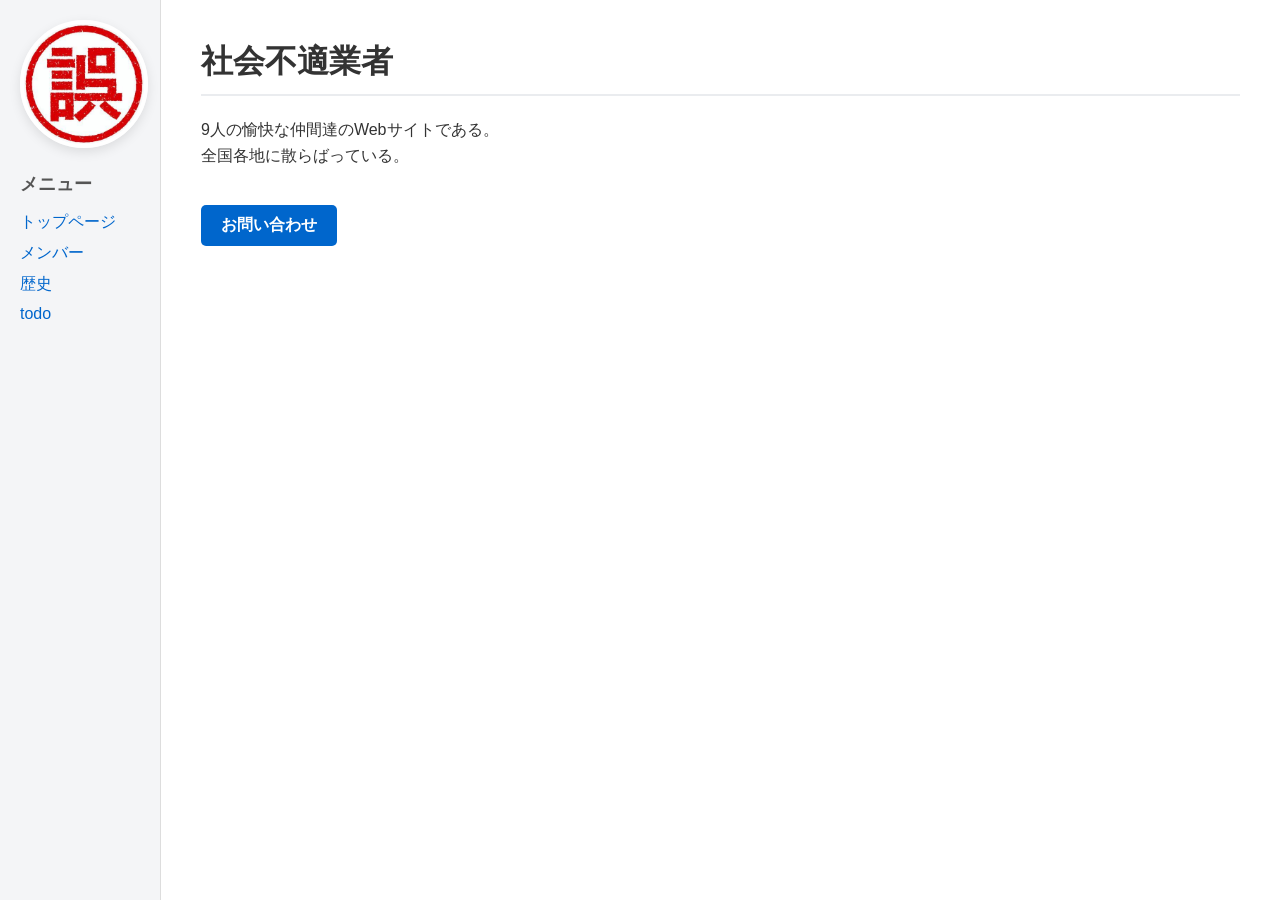
==== index.html @ 79fc88d0 "aa" ====
<!doctype html>
<html lang="ja">
  <head>
    <meta charset="UTF-8" />
    <meta name="viewport" content="width=device-width, initial-scale=1.0" />
    <title>My Wiki</title>
    <link rel="stylesheet" href="style.css" />
  </head>
  <body>
    <div class="container">
      <!-- 左側のメニュー（サイドバー） -->
      <aside class="sidebar">
        <div class="sidebar-icon">
          <!-- src="画像の名前" を、用意したファイル名に合わせてください -->
          <img src="icon.jpeg" alt="プロフィールアイコン">
        </div>
        <h2>メニュー</h2>
        <ul>
          <li><a href="index.html">トップページ</a></li>
          <li><a href="member.html">メンバー</a></li>
          <li><a href="rekisi.html">歴史</a></li>
          <li><a href="todo.html">todo</a></li>
        </ul>
      </aside>

      <!-- 右側の本文（メインコンテンツ） -->
      <main class="content">
        <h1>社会不適業者</h1>
        <p>
          9人の愉快な仲間達のWebサイトである。
          <br>全国各地に散らばっている。
        </p>
        
        <a href="#" class="btn-contact">お問い合わせ</a>
      </main>
    </div>
  </body>
</html>
---- style.css ----
/* 全体の基本的な設定 */
body {
    margin: 0;
    padding: 0;
    font-family: "Helvetica Neue", Arial, "Hiragino Kaku Gothic ProN", "Hiragino Sans", Meiryo, sans-serif;
    color: #333;
    background-color: #f9f9f9;
}

/* 2カラムレイアウトの設定 */
.container {
    display: flex;
    max-width: 1800px;
    margin: 0 auto; /* 画面の中央に配置 */
    background-color: #fff;
    min-height: 100vh;
    box-shadow: 0 0 10px rgba(0,0,0,0.05);
}

/* 左側のサイドバー */
.sidebar {
    width: 120px;
    background-color: #f4f5f7;
    padding: 20px;
    border-right: 1px solid #ddd;
}

/* サイドバーのアイコン設定 */
.sidebar-icon {
    text-align: center; /* アイコンを中央寄せにする */
    margin-bottom: 20px; /* 下のメニューとの間に余白を作る */
}

.sidebar-icon img {
    width: 120px; /* アイコンの幅（お好みで変更してください） */
    height: 120px; /* アイコンの高さ */
    border-radius: 50%; /* 50%にすることで完全な丸型に切り抜く */
    object-fit: cover; /* 画像が歪まずに枠に収まるようにする */
    border: 4px solid #ffffff; /* アイコンの周りに白いフチをつける */
    box-shadow: 0 4px 12px rgba(0, 0, 0, 0.1); /* フワッと浮いているような影をつける */
}

.sidebar h2 {
    font-size: 1.1rem;
    color: #555;
    margin-top: 0;
}

.sidebar ul {
    list-style-type: none;
    padding: 0;
}

.sidebar li {
    margin-bottom: 10px;
}

.sidebar a {
    text-decoration: none;
    color: #0066cc;
}

.sidebar a:hover {
    text-decoration: underline;
}

/* 右側のメインコンテンツ */
.content {
    flex: 1; /* 残りのスペースをすべて使う */
    padding: 40px;
}

.content h1 {
    font-size: 2rem;
    border-bottom: 2px solid #eaecef;
    padding-bottom: 10px;
    margin-top: 0;
}

.content h2 {
    font-size: 1.5rem;
    border-bottom: 1px solid #eaecef;
    padding-bottom: 5px;
    margin-top: 30px;
}

.content p {
    line-height: 1.6;
}

/* お問い合わせボタンのデザイン */
.btn-contact {
    display: inline-block;
    background-color: #0066cc;
    color: #ffffff;
    padding: 10px 20px;
    text-decoration: none;
    border-radius: 5px;
    margin-top: 20px;
    font-weight: bold;
}
.btn-contact:hover {
    background-color: #005bb5;
}
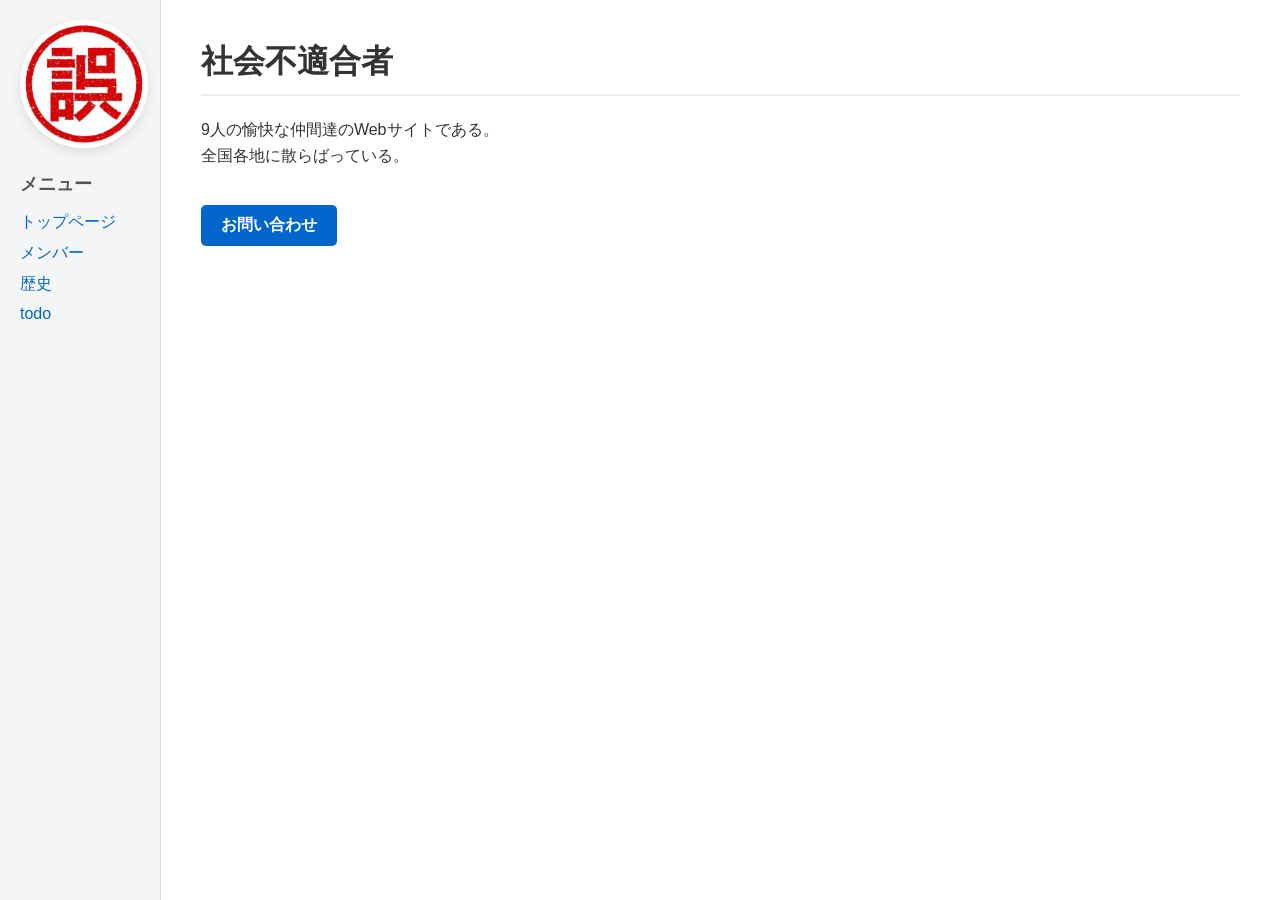
==== commit a6550252: "一旦" ====
--- a/index.html
+++ b/index.html
@@ -25,7 +25,7 @@
 
       <!-- 右側の本文（メインコンテンツ） -->
       <main class="content">
-        <h1>社会不適業者</h1>
+        <h1>社会不適合者</h1>
         <p>
           9人の愉快な仲間達のWebサイトである。
           <br>全国各地に散らばっている。
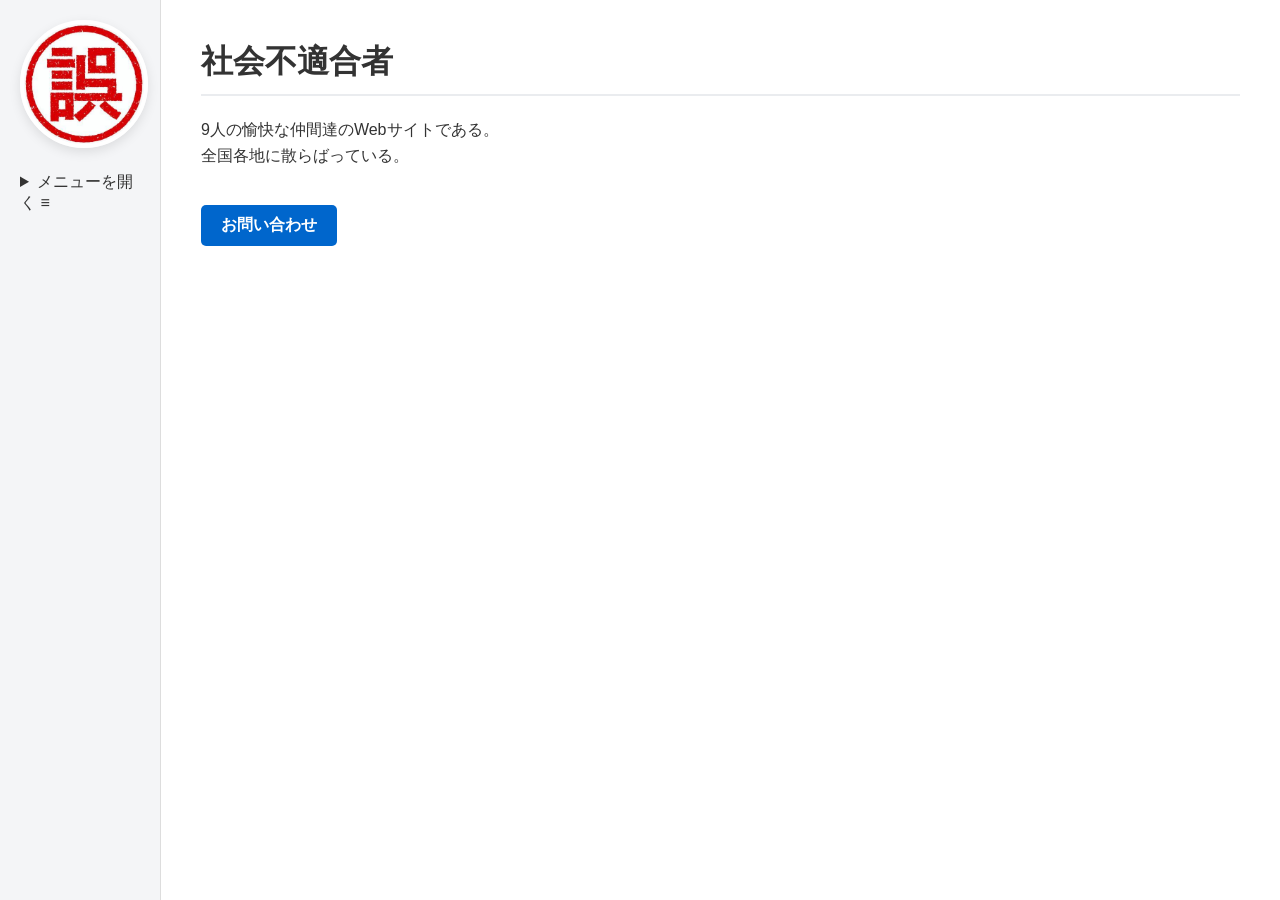
==== commit 5d90a13f: "スマホレイアウトの編集＆メンバーの更新" ====
--- a/index.html
+++ b/index.html
@@ -14,13 +14,15 @@
           <!-- src="画像の名前" を、用意したファイル名に合わせてください -->
           <img src="icon.jpeg" alt="プロフィールアイコン">
         </div>
-        <h2>メニュー</h2>
-        <ul>
-          <li><a href="index.html">トップページ</a></li>
-          <li><a href="member.html">メンバー</a></li>
-          <li><a href="rekisi.html">歴史</a></li>
-          <li><a href="todo.html">todo</a></li>
-        </ul>
+        <details class="sp-menu">
+          <summary>メニューを開く ≡</summary>
+          <ul>
+            <li><a href="index.html">トップページ</a></li>
+            <li><a href="member.html">メンバー</a></li>
+            <li><a href="rekisi.html">歴史</a></li>
+            <li><a href="todo.html">todo</a></li>
+          </ul>
+        </details>
       </aside>
 
       <!-- 右側の本文（メインコンテンツ） -->
--- a/style.css
+++ b/style.css
@@ -101,4 +101,130 @@
 }
 .btn-contact:hover {
     background-color: #005bb5;
+}
+
+/* =====================================
+   スマホ表示用の切り替え（画面幅768px以下）
+===================================== */
+@media screen and (max-width: 768px) {
+    /* 左右の並びを縦並び（上下）に切り替える */
+    .container {
+        flex-direction: column;
+        margin: 0;
+        border-radius: 0;
+        box-shadow: none;
+        min-height: auto;
+    }
+
+    /* サイドバーを画面の上部に横幅いっぱいで配置 */
+    .sidebar {
+        width: auto;
+        border-right: none;
+        border-bottom: 1px solid #eaecef;
+        padding: 20px;
+    }
+
+    /* アイコンを少し小さくして収まりを良くする */
+    .sidebar-icon img {
+        width: 80px;
+        height: 80px;
+    }
+
+    /* 本文エリアの余白をスマホ向けに詰める */
+    .content {
+        padding: 24px 16px;
+    }
+
+    /* 見出しの文字サイズをスマホに合わせて調整 */
+    .content h1 {
+        font-size: 1.6rem;
+    }
+
+    .content h2 {
+        font-size: 1.2rem;
+    }
+}
+/* =====================================
+   スマホ表示用の切り替え（画面幅768px以下）
+===================================== */
+@media screen and (max-width: 768px) {
+    /* 左右の並びを縦並び（上下）に切り替える */
+    .container {
+        flex-direction: column;
+        margin: 0;
+        border-radius: 0;
+        box-shadow: none;
+        min-height: auto;
+    }
+
+    /* ▼▼▼ ここから下が新しく書き換えた「追従ヘッダー」の設定 ▼▼▼ */
+    
+    /* サイドバーを画面上部に固定（常駐）する */
+    .sidebar {
+        position: sticky;
+        top: 0; /* 画面の一番上で固定 */
+        z-index: 1000; /* スクロールした時に本文の裏に隠れないように手前に出す */
+        background-color: rgba(255, 255, 255, 0.95); /* 背景を白（ほんの少し半透明で今風に） */
+        backdrop-filter: blur(5px); /* 背景をすりガラスのようにぼかす */
+        padding: 10px 15px;
+        display: flex; /* アイコンと≡ボタンを横並びにする */
+        align-items: center;
+        justify-content: space-between; /* 左右の端に離して配置 */
+        box-shadow: 0 4px 10px rgba(0,0,0,0.05); /* 軽い影をつけて浮かす */
+        border-right: none;
+        border-bottom: 1px solid #eaecef;
+    }
+
+    /* アイコンを小さくしてヘッダーに収める */
+    .sidebar-icon {
+        margin-bottom: 0;
+    }
+    .sidebar-icon img {
+        width: 45px;
+        height: 45px;
+        border-width: 2px;
+    }
+
+    /* ≡ボタン（メニュー開閉）の調整 */
+    .sp-menu {
+        margin: 0;
+    }
+    .sp-menu summary {
+        margin-bottom: 0;
+        padding: 8px 15px;
+    }
+
+    /* タップして開いたメニュー一覧のデザイン */
+    .sp-menu ul {
+        position: absolute; /* メニューをヘッダーから切り離して浮き出させる */
+        top: 100%; /* ヘッダーの真下に出現させる */
+        left: 0;
+        width: 100%;
+        background-color: #fff;
+        padding: 15px 20px;
+        box-shadow: 0 10px 15px rgba(0,0,0,0.1);
+        box-sizing: border-box; /* 画面幅からはみ出ないようにする */
+        border-top: 1px solid #eee;
+    }
+
+    /* スマホメニューの項目同士の隙間を広げて押しやすくする */
+    .sp-menu li {
+        margin-bottom: 12px;
+    }
+    
+    /* ▲▲▲ 追従ヘッダーの設定ここまで ▲▲▲ */
+
+    /* 本文エリアの余白をスマホ向けに詰める */
+    .content {
+        padding: 24px 16px;
+    }
+
+    /* 見出しの文字サイズをスマホに合わせて調整 */
+    .content h1 {
+        font-size: 1.6rem;
+    }
+
+    .content h2 {
+        font-size: 1.2rem;
+    }
 }
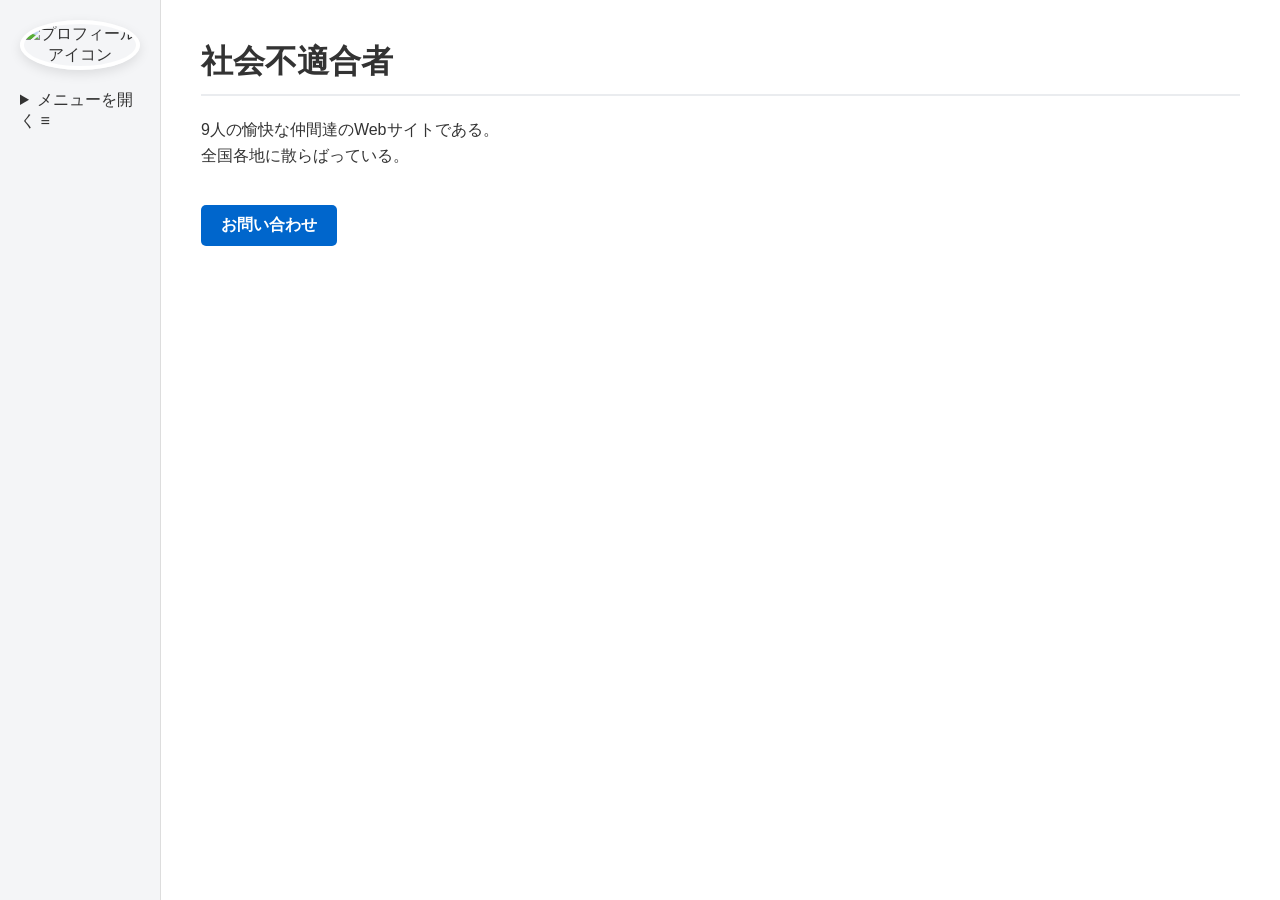
==== commit db7eda10: "修正" ====
--- a/index.html
+++ b/index.html
@@ -11,8 +11,8 @@
       <!-- 左側のメニュー（サイドバー） -->
       <aside class="sidebar">
         <div class="sidebar-icon">
-          <!-- src="画像の名前" を、用意したファイル名に合わせてください -->
-          <img src="icon.jpeg" alt="プロフィールアイコン">
+          <!-- ▼ 注意：拡張子が.jpgか.jpegか、実際の画像ファイル名に統一してください ▼ -->
+          <img src="icon.jpg" alt="プロフィールアイコン">
         </div>
         <details class="sp-menu">
           <summary>メニューを開く ≡</summary>
@@ -21,6 +21,8 @@
             <li><a href="member.html">メンバー</a></li>
             <li><a href="rekisi.html">歴史</a></li>
             <li><a href="todo.html">todo</a></li>
+            <!-- ▼ これが全ページに必要です ▼ -->
+            <li><a href="parameter.html">パラメータ</a></li>
           </ul>
         </details>
       </aside>
--- a/style.css
+++ b/style.css
@@ -227,4 +227,74 @@
     .content h2 {
         font-size: 1.2rem;
     }
+}
+
+/* =====================================
+   パラメータ説明ボックスのデザイン
+===================================== */
+.info-box {
+    background-color: #f8fbff; /* 薄い青色の背景 */
+    border: 2px solid #cce0ff; /* 青枠 */
+    border-radius: 8px;
+    padding: 25px;
+    margin-bottom: 50px; /* 下のグラフとの間に余白を作る */
+}
+
+.info-box h3 {
+    margin-top: 0;
+    color: #004080;
+    border-bottom: 2px dashed #0066cc;
+    padding-bottom: 10px;
+    font-size: 1.3rem;
+}
+
+.info-box h4 {
+    margin-top: 25px;
+    margin-bottom: 15px;
+    color: #333;
+    border-left: 4px solid #0066cc;
+    padding-left: 10px;
+    font-size: 1.1rem;
+}
+
+.info-box ul {
+    margin-bottom: 20px;
+    padding-left: 20px;
+}
+
+.info-box li {
+    margin-bottom: 10px;
+    line-height: 1.6;
+}
+
+/* 用語説明（dl, dt, dd）を見やすいレイアウトにする */
+.info-box dl {
+    display: flex;
+    flex-wrap: wrap; /* 画面が狭いときは折り返す */
+    margin: 0;
+}
+
+.info-box dt {
+    width: 110px; /* 用語（社不性など）の幅 */
+    font-weight: bold;
+    color: #0066cc;
+    margin-bottom: 15px;
+}
+
+.info-box dd {
+    width: calc(100% - 110px); /* 残りの幅を説明文にする */
+    margin: 0 0 15px 0;
+    line-height: 1.5;
+}
+
+/* スマホ表示の時は、用語と説明を縦に並べる */
+@media screen and (max-width: 768px) {
+    .info-box dt {
+        width: 100%;
+        margin-bottom: 5px;
+    }
+    .info-box dd {
+        width: 100%;
+        margin-bottom: 20px;
+    }
 }
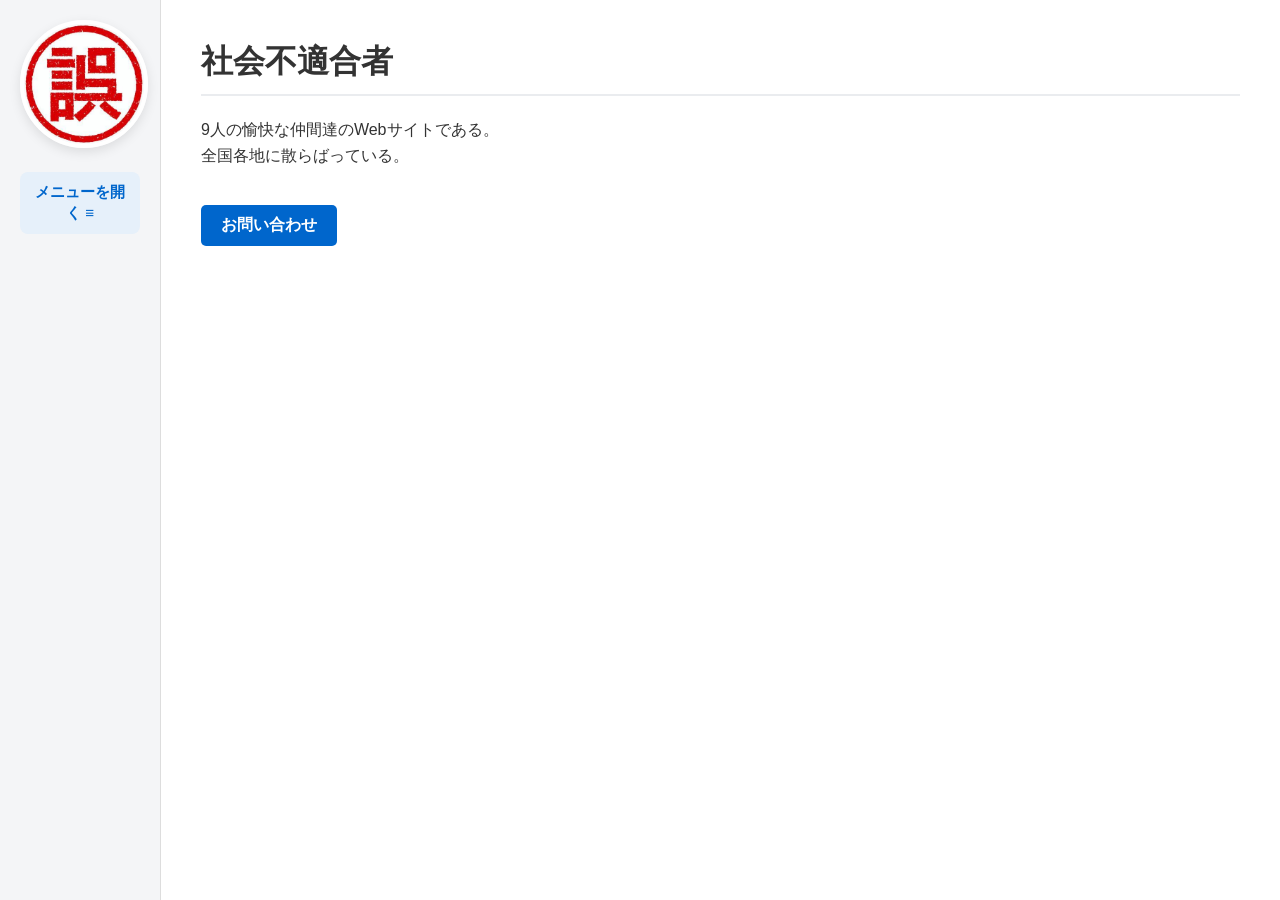
==== commit 1e040114: "一旦セーブ　これから実験" ====
--- a/index.html
+++ b/index.html
@@ -12,7 +12,7 @@
       <aside class="sidebar">
         <div class="sidebar-icon">
           <!-- ▼ 注意：拡張子が.jpgか.jpegか、実際の画像ファイル名に統一してください ▼ -->
-          <img src="icon.jpg" alt="プロフィールアイコン">
+          <img src="icon.jpeg" alt="プロフィールアイコン">
         </div>
         <details class="sp-menu">
           <summary>メニューを開く ≡</summary>
--- a/style.css
+++ b/style.css
@@ -32,12 +32,13 @@
 }
 
 .sidebar-icon img {
-    width: 120px; /* アイコンの幅（お好みで変更してください） */
+    width: 120px; /* アイコンの幅 */
     height: 120px; /* アイコンの高さ */
     border-radius: 50%; /* 50%にすることで完全な丸型に切り抜く */
     object-fit: cover; /* 画像が歪まずに枠に収まるようにする */
     border: 4px solid #ffffff; /* アイコンの周りに白いフチをつける */
     box-shadow: 0 4px 12px rgba(0, 0, 0, 0.1); /* フワッと浮いているような影をつける */
+    flex-shrink: 0; /* 画面が狭くても楕円に潰れないようにする */
 }
 
 .sidebar h2 {
@@ -62,6 +63,29 @@
 
 .sidebar a:hover {
     text-decoration: underline;
+}
+
+/* 折りたたみメニュー（details/summary）のデザイン */
+.sp-menu summary {
+    font-size: 0.95rem;
+    font-weight: bold;
+    color: #0066cc;
+    background-color: #e6f0fa;
+    padding: 10px 8px;
+    border-radius: 8px;
+    cursor: pointer;
+    list-style: none;
+    text-align: center;
+    margin-bottom: 10px;
+    transition: background-color 0.3s;
+}
+
+.sp-menu summary:hover {
+    background-color: #d0e4f7;
+}
+
+.sp-menu summary::-webkit-details-marker {
+    display: none;
 }
 
 /* 右側のメインコンテンツ */
@@ -104,140 +128,14 @@
 }
 
 /* =====================================
-   スマホ表示用の切り替え（画面幅768px以下）
-===================================== */
-@media screen and (max-width: 768px) {
-    /* 左右の並びを縦並び（上下）に切り替える */
-    .container {
-        flex-direction: column;
-        margin: 0;
-        border-radius: 0;
-        box-shadow: none;
-        min-height: auto;
-    }
-
-    /* サイドバーを画面の上部に横幅いっぱいで配置 */
-    .sidebar {
-        width: auto;
-        border-right: none;
-        border-bottom: 1px solid #eaecef;
-        padding: 20px;
-    }
-
-    /* アイコンを少し小さくして収まりを良くする */
-    .sidebar-icon img {
-        width: 80px;
-        height: 80px;
-    }
-
-    /* 本文エリアの余白をスマホ向けに詰める */
-    .content {
-        padding: 24px 16px;
-    }
-
-    /* 見出しの文字サイズをスマホに合わせて調整 */
-    .content h1 {
-        font-size: 1.6rem;
-    }
-
-    .content h2 {
-        font-size: 1.2rem;
-    }
-}
-/* =====================================
-   スマホ表示用の切り替え（画面幅768px以下）
-===================================== */
-@media screen and (max-width: 768px) {
-    /* 左右の並びを縦並び（上下）に切り替える */
-    .container {
-        flex-direction: column;
-        margin: 0;
-        border-radius: 0;
-        box-shadow: none;
-        min-height: auto;
-    }
-
-    /* ▼▼▼ ここから下が新しく書き換えた「追従ヘッダー」の設定 ▼▼▼ */
-    
-    /* サイドバーを画面上部に固定（常駐）する */
-    .sidebar {
-        position: sticky;
-        top: 0; /* 画面の一番上で固定 */
-        z-index: 1000; /* スクロールした時に本文の裏に隠れないように手前に出す */
-        background-color: rgba(255, 255, 255, 0.95); /* 背景を白（ほんの少し半透明で今風に） */
-        backdrop-filter: blur(5px); /* 背景をすりガラスのようにぼかす */
-        padding: 10px 15px;
-        display: flex; /* アイコンと≡ボタンを横並びにする */
-        align-items: center;
-        justify-content: space-between; /* 左右の端に離して配置 */
-        box-shadow: 0 4px 10px rgba(0,0,0,0.05); /* 軽い影をつけて浮かす */
-        border-right: none;
-        border-bottom: 1px solid #eaecef;
-    }
-
-    /* アイコンを小さくしてヘッダーに収める */
-    .sidebar-icon {
-        margin-bottom: 0;
-    }
-    .sidebar-icon img {
-        width: 45px;
-        height: 45px;
-        border-width: 2px;
-    }
-
-    /* ≡ボタン（メニュー開閉）の調整 */
-    .sp-menu {
-        margin: 0;
-    }
-    .sp-menu summary {
-        margin-bottom: 0;
-        padding: 8px 15px;
-    }
-
-    /* タップして開いたメニュー一覧のデザイン */
-    .sp-menu ul {
-        position: absolute; /* メニューをヘッダーから切り離して浮き出させる */
-        top: 100%; /* ヘッダーの真下に出現させる */
-        left: 0;
-        width: 100%;
-        background-color: #fff;
-        padding: 15px 20px;
-        box-shadow: 0 10px 15px rgba(0,0,0,0.1);
-        box-sizing: border-box; /* 画面幅からはみ出ないようにする */
-        border-top: 1px solid #eee;
-    }
-
-    /* スマホメニューの項目同士の隙間を広げて押しやすくする */
-    .sp-menu li {
-        margin-bottom: 12px;
-    }
-    
-    /* ▲▲▲ 追従ヘッダーの設定ここまで ▲▲▲ */
-
-    /* 本文エリアの余白をスマホ向けに詰める */
-    .content {
-        padding: 24px 16px;
-    }
-
-    /* 見出しの文字サイズをスマホに合わせて調整 */
-    .content h1 {
-        font-size: 1.6rem;
-    }
-
-    .content h2 {
-        font-size: 1.2rem;
-    }
-}
-
-/* =====================================
    パラメータ説明ボックスのデザイン
 ===================================== */
 .info-box {
-    background-color: #f8fbff; /* 薄い青色の背景 */
-    border: 2px solid #cce0ff; /* 青枠 */
+    background-color: #f8fbff;
+    border: 2px solid #cce0ff;
     border-radius: 8px;
     padding: 25px;
-    margin-bottom: 50px; /* 下のグラフとの間に余白を作る */
+    margin-bottom: 50px;
 }
 
 .info-box h3 {
@@ -267,28 +165,203 @@
     line-height: 1.6;
 }
 
-/* 用語説明（dl, dt, dd）を見やすいレイアウトにする */
 .info-box dl {
     display: flex;
-    flex-wrap: wrap; /* 画面が狭いときは折り返す */
+    flex-wrap: wrap;
     margin: 0;
 }
 
 .info-box dt {
-    width: 110px; /* 用語（社不性など）の幅 */
+    width: 110px;
     font-weight: bold;
     color: #0066cc;
     margin-bottom: 15px;
 }
 
 .info-box dd {
-    width: calc(100% - 110px); /* 残りの幅を説明文にする */
+    width: calc(100% - 110px);
     margin: 0 0 15px 0;
     line-height: 1.5;
 }
 
-/* スマホ表示の時は、用語と説明を縦に並べる */
+/* =====================================
+   アイデアB：相互リンクボタン ＆ パラメータ2〜3列グリッド
+===================================== */
+.btn-link {
+    display: inline-block;
+    font-size: 0.9rem;
+    color: #0066cc;
+    background-color: #f0f7ff;
+    border: 1px solid #cce0ff;
+    padding: 6px 14px;
+    border-radius: 20px;
+    text-decoration: none;
+    margin-top: 5px;
+    transition: all 0.2s;
+}
+
+.btn-link:hover {
+    background-color: #0066cc;
+    color: #fff;
+}
+
+.param-grid {
+    display: grid;
+    grid-template-columns: repeat(auto-fit, minmax(320px, 1fr));
+    gap: 25px;
+    margin-top: 30px;
+}
+
+.param-card {
+    background: #fff;
+    border: 1px solid #eaecef;
+    border-radius: 12px;
+    padding: 20px;
+    box-shadow: 0 4px 12px rgba(0,0,0,0.03);
+    text-align: center;
+}
+
+.param-card h2 {
+    margin-top: 0;
+    font-size: 1.3rem;
+    border-bottom: 2px solid #f0f4f8;
+    padding-bottom: 10px;
+}
+
+.chart-box {
+    max-width: 350px;
+    margin: 15px auto;
+}
+
+/* =====================================
+   アイデアA：歴史ページのタイムライン（年表）
+===================================== */
+.timeline {
+    position: relative;
+    margin: 40px 0 40px 20px;
+    padding-left: 30px;
+    border-left: 4px solid #0066cc;
+}
+
+.timeline-item {
+    position: relative;
+    margin-bottom: 35px;
+}
+
+/* 年表の丸いポチ */
+.timeline-item::before {
+    content: "";
+    position: absolute;
+    left: -38px;
+    top: 4px;
+    width: 12px;
+    height: 12px;
+    background-color: #fff;
+    border: 4px solid #0066cc;
+    border-radius: 50%;
+}
+
+.timeline-date {
+    font-weight: bold;
+    color: #0066cc;
+    font-size: 1.1rem;
+    margin-bottom: 6px;
+}
+
+.timeline-content {
+    background-color: #f8fbff;
+    border: 1px solid #e1ecf7;
+    border-radius: 8px;
+    padding: 15px 20px;
+}
+
+.timeline-content h3 {
+    margin-top: 0;
+    margin-bottom: 8px;
+    font-size: 1.15rem;
+    color: #222;
+}
+
+.timeline-content p {
+    margin: 0;
+}
+
+/* =====================================
+   スマホ表示用の切り替え（画面幅768px以下・統合版）
+===================================== */
 @media screen and (max-width: 768px) {
+    .container {
+        flex-direction: column;
+        margin: 0;
+        border-radius: 0;
+        box-shadow: none;
+        min-height: auto;
+    }
+
+    /* 追従ヘッダーの設定 */
+    .sidebar {
+        width: auto;
+        position: sticky;
+        top: 0;
+        z-index: 1000;
+        background-color: rgba(255, 255, 255, 0.95);
+        backdrop-filter: blur(5px);
+        padding: 10px 15px;
+        display: flex;
+        align-items: center;
+        justify-content: space-between;
+        box-shadow: 0 4px 10px rgba(0,0,0,0.05);
+        border-right: none;
+        border-bottom: 1px solid #eaecef;
+    }
+
+    .sidebar-icon {
+        margin-bottom: 0;
+    }
+    .sidebar-icon img {
+        width: 45px;
+        height: 45px;
+        border-width: 2px;
+    }
+
+    .sp-menu {
+        margin: 0;
+    }
+    .sp-menu summary {
+        margin-bottom: 0;
+        padding: 8px 15px;
+        font-size: 1rem;
+    }
+
+    .sp-menu ul {
+        position: absolute;
+        top: 100%;
+        left: 0;
+        width: 100%;
+        background-color: #fff;
+        padding: 15px 20px;
+        box-shadow: 0 10px 15px rgba(0,0,0,0.1);
+        box-sizing: border-box;
+        border-top: 1px solid #eee;
+    }
+
+    .sp-menu li {
+        margin-bottom: 12px;
+    }
+
+    .content {
+        padding: 24px 16px;
+    }
+
+    .content h1 {
+        font-size: 1.6rem;
+    }
+
+    .content h2 {
+        font-size: 1.2rem;
+    }
+
+    /* 説明ボックスのスマホ対応 */
     .info-box dt {
         width: 100%;
         margin-bottom: 5px;
@@ -297,4 +370,18 @@
         width: 100%;
         margin-bottom: 20px;
     }
+
+    /* パラメータグリッドをスマホでは1列にする */
+    .param-grid {
+        grid-template-columns: 1fr;
+    }
+
+    /* タイムラインの余白をスマホ向けに調整 */
+    .timeline {
+        margin-left: 10px;
+        padding-left: 20px;
+    }
+    .timeline-item::before {
+        left: -28px;
+    }
 }
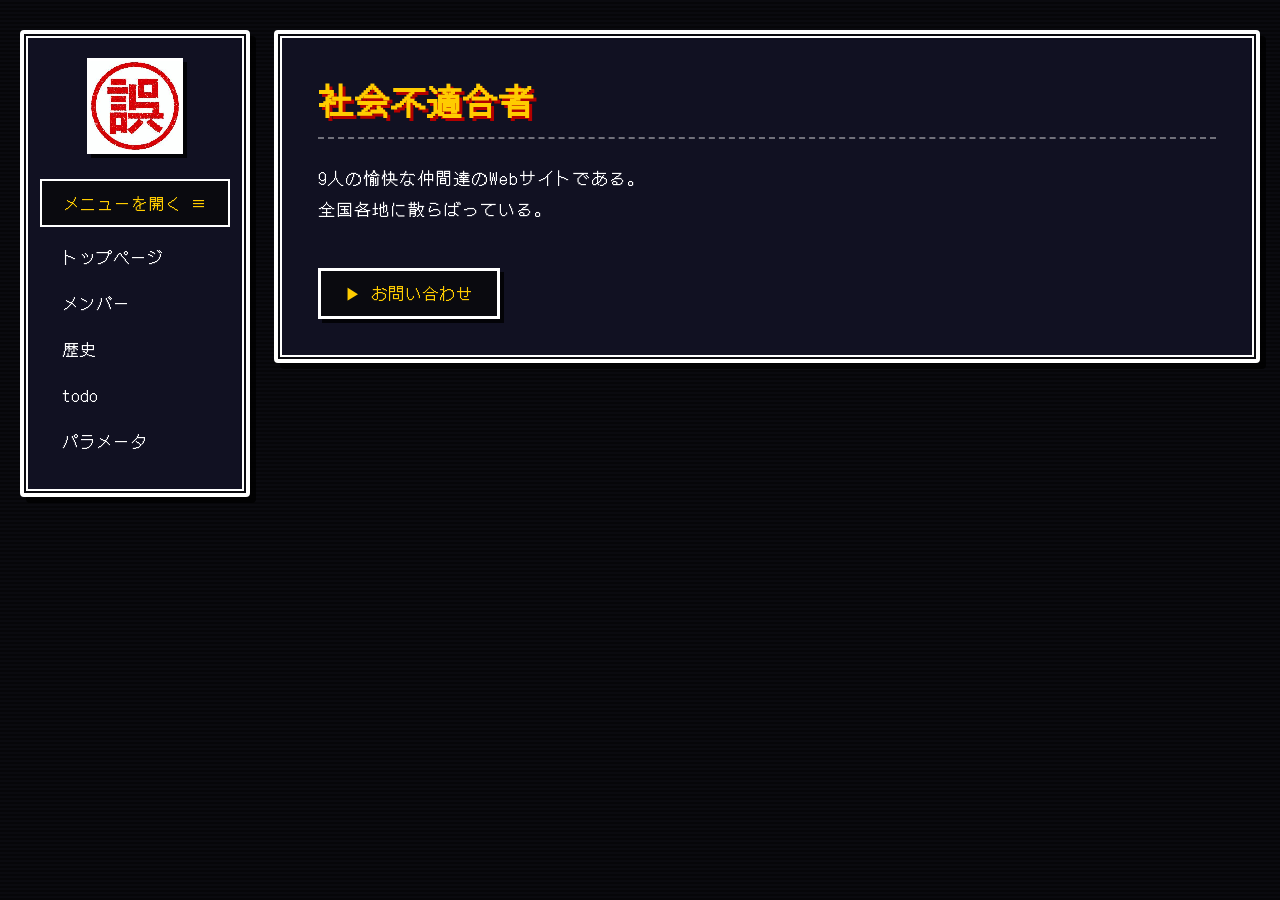
==== commit 21742212: "デザイン変更" ====
--- a/index.html
+++ b/index.html
@@ -11,17 +11,15 @@
       <!-- 左側のメニュー（サイドバー） -->
       <aside class="sidebar">
         <div class="sidebar-icon">
-          <!-- ▼ 注意：拡張子が.jpgか.jpegか、実際の画像ファイル名に統一してください ▼ -->
           <img src="icon.jpeg" alt="プロフィールアイコン">
         </div>
-        <details class="sp-menu">
+        <details class="sp-menu" open>
           <summary>メニューを開く ≡</summary>
           <ul>
             <li><a href="index.html">トップページ</a></li>
             <li><a href="member.html">メンバー</a></li>
             <li><a href="rekisi.html">歴史</a></li>
             <li><a href="todo.html">todo</a></li>
-            <!-- ▼ これが全ページに必要です ▼ -->
             <li><a href="parameter.html">パラメータ</a></li>
           </ul>
         </details>
@@ -35,8 +33,15 @@
           <br>全国各地に散らばっている。
         </p>
         
-        <a href="#" class="btn-contact">お問い合わせ</a>
+        <a href="contact.html" class="btn-contact">お問い合わせ</a>
       </main>
     </div>
+
+    <!-- スマホ画面の時だけメニューを最初から閉じた状態にするスクリプト -->
+    <script>
+      if (window.innerWidth <= 768) {
+        document.querySelector('.sp-menu').removeAttribute('open');
+      }
+    </script>
   </body>
-</html>
+</html>
--- a/style.css
+++ b/style.css
@@ -1,55 +1,109 @@
-/* 全体の基本的な設定 */
+/* Googleフォント（ドット絵フォント）を読み込み */
+@import url('https://fonts.googleapis.com/css2?family=DotGothic16&family=Press+Start+2P&display=swap');
+
+:root {
+    --bg-black: #0a0a0f;
+    --win-bg: #111122;
+    --text-white: #ffffff;
+    --accent-yellow: #ffcc00;
+    --accent-green: #00ff66;
+    --accent-red: #ff3366;
+    --accent-blue: #38bdf8;
+}
+
+* {
+    box-sizing: border-box;
+}
+
+/* 全体の基本設定 */
 body {
     margin: 0;
     padding: 0;
-    font-family: "Helvetica Neue", Arial, "Hiragino Kaku Gothic ProN", "Hiragino Sans", Meiryo, sans-serif;
-    color: #333;
-    background-color: #f9f9f9;
-}
-
-/* 2カラムレイアウトの設定 */
+    font-family: 'DotGothic16', sans-serif;
+    background-color: var(--bg-black);
+    color: var(--text-white);
+    /* ブラウン管テレビのような走査線エフェクト */
+    background-image: linear-gradient(rgba(18, 16, 16, 0) 50%, rgba(0, 0, 0, 0.4) 50%);
+    background-size: 100% 4px;
+    letter-spacing: 1px;
+}
+
+/* RPGのウィンドウ枠を再現する共通スタイル */
+.rpg-window,
+.sidebar,
+.content,
+.info-box,
+.param-card,
+.timeline-content {
+    background-color: var(--win-bg);
+    border: 4px solid var(--text-white);
+    border-radius: 4px;
+    box-shadow: 
+        inset 0 0 0 2px var(--bg-black),
+        inset 0 0 0 4px var(--text-white),
+        6px 6px 0px rgba(0, 0, 0, 0.8);
+}
+
+/* 2カラムレイアウトの設定（PCでは左コマンド・右メイン画面） */
 .container {
     display: flex;
-    max-width: 1800px;
-    margin: 0 auto; /* 画面の中央に配置 */
-    background-color: #fff;
-    min-height: 100vh;
-    box-shadow: 0 0 10px rgba(0,0,0,0.05);
-}
-
-/* 左側のサイドバー */
+    align-items: flex-start;
+    gap: 24px;
+    max-width: 1300px;
+    margin: 30px auto;
+    padding: 0 20px;
+}
+
+/* 左側のサイドバー（コマンドウィンドウ） */
 .sidebar {
-    width: 120px;
-    background-color: #f4f5f7;
-    padding: 20px;
-    border-right: 1px solid #ddd;
-}
-
-/* サイドバーのアイコン設定 */
+    width: 230px;
+    padding: 24px 16px;
+    flex-shrink: 0;
+    position: sticky;
+    top: 20px;
+}
+
 .sidebar-icon {
-    text-align: center; /* アイコンを中央寄せにする */
-    margin-bottom: 20px; /* 下のメニューとの間に余白を作る */
+    text-align: center;
+    margin-bottom: 20px;
 }
 
 .sidebar-icon img {
-    width: 120px; /* アイコンの幅 */
-    height: 120px; /* アイコンの高さ */
-    border-radius: 50%; /* 50%にすることで完全な丸型に切り抜く */
-    object-fit: cover; /* 画像が歪まずに枠に収まるようにする */
-    border: 4px solid #ffffff; /* アイコンの周りに白いフチをつける */
-    box-shadow: 0 4px 12px rgba(0, 0, 0, 0.1); /* フワッと浮いているような影をつける */
-    flex-shrink: 0; /* 画面が狭くても楕円に潰れないようにする */
-}
-
-.sidebar h2 {
-    font-size: 1.1rem;
-    color: #555;
-    margin-top: 0;
+    width: 96px;
+    height: 96px;
+    border: 3px solid var(--text-white);
+    border-radius: 0; /* ドット感を出すため四角枠に */
+    object-fit: cover;
+    image-rendering: pixelated;
+    box-shadow: 4px 4px 0px rgba(0, 0, 0, 0.8);
+    flex-shrink: 0;
+}
+
+/* 折りたたみメニュー（details/summary）のデザイン */
+.sp-menu summary {
+    font-size: 1rem;
+    color: var(--accent-yellow);
+    background-color: var(--bg-black);
+    border: 2px solid var(--text-white);
+    padding: 10px 8px;
+    cursor: pointer;
+    list-style: none;
+    text-align: center;
+    margin-bottom: 12px;
+}
+
+.sp-menu summary:hover {
+    border-color: var(--accent-yellow);
+}
+
+.sp-menu summary::-webkit-details-marker {
+    display: none;
 }
 
 .sidebar ul {
     list-style-type: none;
     padding: 0;
+    margin: 0;
 }
 
 .sidebar li {
@@ -57,91 +111,147 @@
 }
 
 .sidebar a {
+    display: block;
     text-decoration: none;
-    color: #0066cc;
+    color: var(--text-white);
+    padding: 6px 10px 6px 22px;
+    position: relative;
+}
+
+/* ホバー時にRPGの「▶」カーソルが出る仕掛け */
+.sidebar a::before {
+    content: "▶";
+    position: absolute;
+    left: 4px;
+    color: var(--accent-yellow);
+    opacity: 0;
 }
 
 .sidebar a:hover {
-    text-decoration: underline;
-}
-
-/* 折りたたみメニュー（details/summary）のデザイン */
-.sp-menu summary {
-    font-size: 0.95rem;
-    font-weight: bold;
-    color: #0066cc;
-    background-color: #e6f0fa;
-    padding: 10px 8px;
-    border-radius: 8px;
-    cursor: pointer;
-    list-style: none;
-    text-align: center;
-    margin-bottom: 10px;
-    transition: background-color 0.3s;
-}
-
-.sp-menu summary:hover {
-    background-color: #d0e4f7;
-}
-
-.sp-menu summary::-webkit-details-marker {
-    display: none;
-}
-
-/* 右側のメインコンテンツ */
+    color: var(--accent-yellow);
+}
+
+.sidebar a:hover::before {
+    opacity: 1;
+}
+
+/* 右側のメインコンテンツ（メインウィンドウ） */
 .content {
-    flex: 1; /* 残りのスペースをすべて使う */
+    flex: 1;
     padding: 40px;
+    min-width: 0;
 }
 
 .content h1 {
-    font-size: 2rem;
-    border-bottom: 2px solid #eaecef;
-    padding-bottom: 10px;
+    font-size: 2.2rem;
+    color: var(--accent-yellow);
+    text-shadow: 3px 3px 0px #b30000;
+    border-bottom: 2px dashed rgba(255, 255, 255, 0.4);
+    padding-bottom: 12px;
     margin-top: 0;
 }
 
 .content h2 {
     font-size: 1.5rem;
-    border-bottom: 1px solid #eaecef;
-    padding-bottom: 5px;
-    margin-top: 30px;
+    color: var(--accent-green);
+    background-color: rgba(0, 0, 0, 0.4);
+    border-left: 6px solid var(--accent-yellow);
+    border-bottom: 1px solid rgba(255, 255, 255, 0.2);
+    padding: 8px 15px;
+    margin-top: 40px;
 }
 
 .content p {
-    line-height: 1.6;
-}
-
-/* お問い合わせボタンのデザイン */
+    line-height: 1.9;
+    font-size: 1.05rem;
+    color: var(--text-white);
+}
+
+.content del {
+    color: #888899;
+}
+
+/* メンバーページの目次デザイン */
+.member-toc {
+    list-style-type: none;
+    padding: 15px;
+    margin: 10px 0 25px 0;
+    background-color: rgba(0, 0, 0, 0.4);
+    border: 2px dashed rgba(255, 255, 255, 0.4);
+    display: flex;
+    flex-wrap: wrap;
+    gap: 12px 24px;
+}
+
+.member-toc a {
+    color: var(--accent-blue);
+    text-decoration: none;
+}
+
+.member-toc a::before {
+    content: "▶ ";
+    color: var(--accent-yellow);
+}
+
+.member-toc a:hover {
+    color: var(--accent-yellow);
+    text-decoration: underline;
+}
+
+/* お問い合わせボタン（RPGコマンドボタン風） */
 .btn-contact {
     display: inline-block;
-    background-color: #0066cc;
-    color: #ffffff;
-    padding: 10px 20px;
+    background-color: var(--bg-black);
+    color: var(--accent-yellow);
+    border: 3px solid var(--text-white);
+    padding: 10px 24px;
     text-decoration: none;
-    border-radius: 5px;
-    margin-top: 20px;
-    font-weight: bold;
-}
+    margin-top: 25px;
+    box-shadow: 4px 4px 0px rgba(0, 0, 0, 0.8);
+}
+
+.btn-contact::before {
+    content: "▶ ";
+}
+
 .btn-contact:hover {
-    background-color: #005bb5;
+    background-color: var(--text-white);
+    color: var(--bg-black);
+}
+
+/* 相互リンクボタン（能力値を見る・紹介文を読む） */
+.btn-link {
+    display: inline-block;
+    font-size: 0.95rem;
+    color: var(--accent-green);
+    background-color: var(--bg-black);
+    border: 2px solid var(--accent-green);
+    padding: 6px 16px;
+    text-decoration: none;
+    margin-top: 8px;
+    transition: all 0.15s;
+}
+
+.btn-link:hover {
+    border-color: var(--accent-yellow);
+    color: var(--accent-yellow);
+    transform: translate(-2px, -2px);
+    box-shadow: 3px 3px 0px rgba(0, 0, 0, 0.8);
 }
 
 /* =====================================
    パラメータ説明ボックスのデザイン
 ===================================== */
 .info-box {
-    background-color: #f8fbff;
-    border: 2px solid #cce0ff;
-    border-radius: 8px;
+    background-color: rgba(0, 0, 0, 0.45);
     padding: 25px;
-    margin-bottom: 50px;
+    margin-bottom: 40px;
 }
 
 .info-box h3 {
     margin-top: 0;
-    color: #004080;
-    border-bottom: 2px dashed #0066cc;
+    color: var(--accent-yellow);
+    border-bottom: 2px dashed rgba(255, 255, 255, 0.4);
     padding-bottom: 10px;
     font-size: 1.3rem;
 }
@@ -149,20 +259,16 @@
 .info-box h4 {
     margin-top: 25px;
     margin-bottom: 15px;
-    color: #333;
-    border-left: 4px solid #0066cc;
+    color: var(--accent-green);
+    border-left: 4px solid var(--accent-green);
     padding-left: 10px;
     font-size: 1.1rem;
 }
 
 .info-box ul {
     margin-bottom: 20px;
-    padding-left: 20px;
-}
-
-.info-box li {
-    margin-bottom: 10px;
-    line-height: 1.6;
+    padding-left: 0;
+    line-height: 1.8;
 }
 
 .info-box dl {
@@ -172,75 +278,54 @@
 }
 
 .info-box dt {
-    width: 110px;
-    font-weight: bold;
-    color: #0066cc;
+    width: 120px;
+    color: var(--accent-yellow);
     margin-bottom: 15px;
 }
 
 .info-box dd {
-    width: calc(100% - 110px);
+    width: calc(100% - 120px);
     margin: 0 0 15px 0;
-    line-height: 1.5;
+    line-height: 1.6;
 }
 
 /* =====================================
-   アイデアB：相互リンクボタン ＆ パラメータ2〜3列グリッド
+   パラメータ2〜3列グリッド（ステータスカード）
 ===================================== */
-.btn-link {
-    display: inline-block;
-    font-size: 0.9rem;
-    color: #0066cc;
-    background-color: #f0f7ff;
-    border: 1px solid #cce0ff;
-    padding: 6px 14px;
-    border-radius: 20px;
-    text-decoration: none;
-    margin-top: 5px;
-    transition: all 0.2s;
-}
-
-.btn-link:hover {
-    background-color: #0066cc;
-    color: #fff;
-}
-
 .param-grid {
     display: grid;
-    grid-template-columns: repeat(auto-fit, minmax(320px, 1fr));
-    gap: 25px;
+    grid-template-columns: repeat(auto-fit, minmax(300px, 1fr));
+    gap: 24px;
     margin-top: 30px;
 }
 
 .param-card {
-    background: #fff;
-    border: 1px solid #eaecef;
-    border-radius: 12px;
+    background-color: rgba(0, 0, 0, 0.45);
     padding: 20px;
-    box-shadow: 0 4px 12px rgba(0,0,0,0.03);
     text-align: center;
 }
 
 .param-card h2 {
     margin-top: 0;
     font-size: 1.3rem;
-    border-bottom: 2px solid #f0f4f8;
+    border-left: none;
+    border-bottom: 2px dashed rgba(255, 255, 255, 0.3);
     padding-bottom: 10px;
 }
 
 .chart-box {
-    max-width: 350px;
+    max-width: 340px;
     margin: 15px auto;
 }
 
 /* =====================================
-   アイデアA：歴史ページのタイムライン（年表）
+   歴史ページのタイムライン（年表）
 ===================================== */
 .timeline {
     position: relative;
     margin: 40px 0 40px 20px;
     padding-left: 30px;
-    border-left: 4px solid #0066cc;
+    border-left: 4px dashed var(--accent-yellow);
 }
 
 .timeline-item {
@@ -248,38 +333,33 @@
     margin-bottom: 35px;
 }
 
-/* 年表の丸いポチ */
 .timeline-item::before {
-    content: "";
+    content: "◆";
     position: absolute;
-    left: -38px;
-    top: 4px;
-    width: 12px;
-    height: 12px;
-    background-color: #fff;
-    border: 4px solid #0066cc;
-    border-radius: 50%;
+    left: -41px;
+    top: 0;
+    color: var(--accent-yellow);
+    background-color: var(--win-bg);
+    font-size: 1.2rem;
+    line-height: 1;
 }
 
 .timeline-date {
-    font-weight: bold;
-    color: #0066cc;
+    color: var(--accent-yellow);
     font-size: 1.1rem;
-    margin-bottom: 6px;
+    margin-bottom: 8px;
 }
 
 .timeline-content {
-    background-color: #f8fbff;
-    border: 1px solid #e1ecf7;
-    border-radius: 8px;
-    padding: 15px 20px;
+    background-color: rgba(0, 0, 0, 0.45);
+    padding: 18px 22px;
 }
 
 .timeline-content h3 {
     margin-top: 0;
-    margin-bottom: 8px;
-    font-size: 1.15rem;
-    color: #222;
+    margin-bottom: 10px;
+    font-size: 1.2rem;
+    color: var(--accent-green);
 }
 
 .timeline-content p {
@@ -287,62 +367,58 @@
 }
 
 /* =====================================
-   スマホ表示用の切り替え（画面幅768px以下・統合版）
+   スマホ表示用の切り替え（画面幅768px以下）
 ===================================== */
 @media screen and (max-width: 768px) {
     .container {
         flex-direction: column;
         margin: 0;
-        border-radius: 0;
-        box-shadow: none;
-        min-height: auto;
-    }
-
-    /* 追従ヘッダーの設定 */
+        padding: 10px;
+        gap: 15px;
+    }
+
+    /* スマホ上部固定のRPGステータスバー */
     .sidebar {
-        width: auto;
+        width: 100%;
         position: sticky;
         top: 0;
         z-index: 1000;
-        background-color: rgba(255, 255, 255, 0.95);
-        backdrop-filter: blur(5px);
         padding: 10px 15px;
         display: flex;
         align-items: center;
         justify-content: space-between;
-        box-shadow: 0 4px 10px rgba(0,0,0,0.05);
-        border-right: none;
-        border-bottom: 1px solid #eaecef;
     }
 
     .sidebar-icon {
         margin-bottom: 0;
     }
+
     .sidebar-icon img {
-        width: 45px;
-        height: 45px;
+        width: 44px;
+        height: 44px;
         border-width: 2px;
     }
 
     .sp-menu {
         margin: 0;
     }
+
     .sp-menu summary {
         margin-bottom: 0;
-        padding: 8px 15px;
-        font-size: 1rem;
-    }
-
+        padding: 8px 14px;
+        font-size: 0.95rem;
+    }
+
+    /* タップして開いた時のRPGコマンドウィンドウ */
     .sp-menu ul {
         position: absolute;
-        top: 100%;
+        top: calc(100% + 4px);
         left: 0;
         width: 100%;
-        background-color: #fff;
+        background-color: var(--win-bg);
+        border: 4px solid var(--text-white);
         padding: 15px 20px;
-        box-shadow: 0 10px 15px rgba(0,0,0,0.1);
-        box-sizing: border-box;
-        border-top: 1px solid #eee;
+        box-shadow: 0 10px 25px rgba(0, 0, 0, 0.9);
     }
 
     .sp-menu li {
@@ -350,6 +426,7 @@
     }
 
     .content {
+        width: 100%;
         padding: 24px 16px;
     }
 
@@ -358,30 +435,29 @@
     }
 
     .content h2 {
-        font-size: 1.2rem;
-    }
-
-    /* 説明ボックスのスマホ対応 */
+        font-size: 1.25rem;
+    }
+
     .info-box dt {
         width: 100%;
         margin-bottom: 5px;
     }
+
     .info-box dd {
         width: 100%;
         margin-bottom: 20px;
     }
 
-    /* パラメータグリッドをスマホでは1列にする */
     .param-grid {
         grid-template-columns: 1fr;
     }
 
-    /* タイムラインの余白をスマホ向けに調整 */
     .timeline {
         margin-left: 10px;
         padding-left: 20px;
     }
+
     .timeline-item::before {
-        left: -28px;
+        left: -31px;
     }
 }
